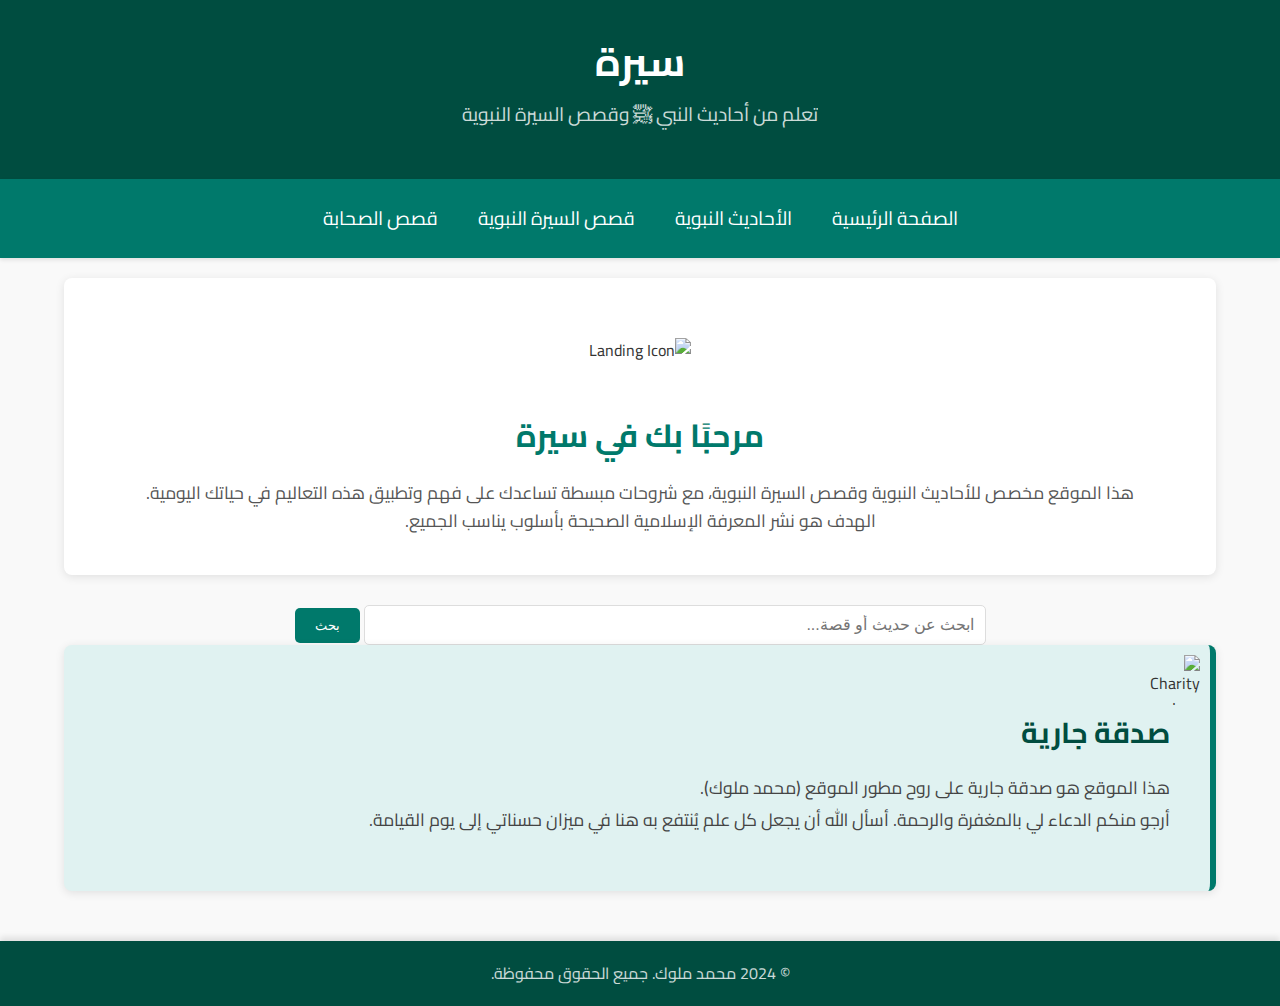
==== index.html @ b33421a6 "001" ====
<!DOCTYPE html>
<html lang="ar">
<head>
    <meta charset="UTF-8">
    <meta name="viewport" content="width=device-width, initial-scale=1.0">
    <title>سيرة</title>
    <link rel="alternate icon" type="image/png" href="./assets/img/favicon-32x32.png">
    <link href="https://fonts.googleapis.com/css2?family=Cairo:wght@400;600;700&display=swap" rel="stylesheet">
    <link rel="stylesheet" href="styles.css">
</head>
<body>
    <header>
        <div class="container">
            <h1>سيرة</h1>
            <p>تعلم من أحاديث النبي ﷺ وقصص السيرة النبوية</p>
        </div>
    </header>

    <nav>
        <a href="#intro">الصفحة الرئيسية</a>
        <a href="/hadiths.html">الأحاديث النبوية</a>
        <a href="/seerah.html">قصص السيرة النبوية</a>
        <a href="/companions.html">قصص الصحابة</a>
    </nav>

    <div class="container">
        <section id="intro" class="intro">
            <img src="path/to/landing-icon.png" alt="Landing Icon">
            <h2>مرحبًا بك في سيرة</h2>
            <p>
                هذا الموقع مخصص للأحاديث النبوية وقصص السيرة النبوية، مع شروحات مبسطة تساعدك على فهم وتطبيق
                هذه التعاليم في حياتك اليومية.
                <br>
                الهدف هو نشر المعرفة الإسلامية الصحيحة بأسلوب يناسب الجميع.
            </p>
        </section>

        <!-- Search Bar -->
        <div class="search-bar">
            <input type="text" placeholder="ابحث عن حديث أو قصة..." />
            <button>بحث</button>
        </div>

        <!-- صدقة جارية Section -->
        <section class="section">
            <!-- Example Image Icon -->
            <img src="path/to/charity-icon.png" alt="Charity Icon">
            <h2>صدقة جارية</h2>
            <p>
                هذا الموقع هو صدقة جارية على روح مطور الموقع (محمد ملوك).<br> أرجو منكم الدعاء لي بالمغفرة والرحمة. أسأل الله أن يجعل كل علم يُنتفع
                به هنا في ميزان حسناتي إلى يوم القيامة.
            </p>
            
        </section>
    </div>

    <footer>
        <p>&copy; 2024 محمد ملوك. جميع الحقوق محفوظة.</p>
    </footer>
</body>
</html>
---- styles.css ----
/* Global Styles */
        body {
            font-family: 'Cairo', sans-serif;
            background-color: #f9f9f9;
            color: #333;
            margin: 0;
            padding: 0;
            line-height: 1.6;
            direction: rtl; /* RTL for Arabic */
        }

        header {
            background-color: #004d40;
            color: white;
            padding: 10px 0;
            box-shadow: 0 4px 6px rgba(0, 0, 0, 0.1);
        }

        nav {
            display: flex;
            justify-content: center;
            align-items: center;
            background-color: #00796b;
            padding: 10px 0;
            box-shadow: 0 2px 4px rgba(0, 0, 0, 0.1);
        }

        nav a {
            color: white;
            text-decoration: none;
            padding: 14px 20px;
            font-size: 1.2em;
            transition: background-color 0.3s ease, transform 0.3s ease;
        }

        nav a:hover {
            background-color: #004d40;
            transform: scale(1.1);
        }

        .container {
            width: 90%;
            max-width: 1200px;
            margin: auto;
            padding: 20px;
        }

        header h1 {
            margin: 0;
            font-size: 2.5em;
            font-weight: 700;
            text-align: center;
        }

        header p {
            font-size: 1.2em;
            margin-top: 5px;
            opacity: 0.8;
            text-align: center;
        }

        /* Intro Section */
        .intro {
            padding: 40px;
            background: #ffffff;
            border-radius: 8px;
            margin-bottom: 30px;
            box-shadow: 0 2px 10px rgba(0, 0, 0, 0.1);
            text-align: center;
        }

        .intro h2 {
            font-size: 2em;
            margin-bottom: 15px;
            color: #00796b;
        }

        .intro p {
            font-size: 1.1em;
            color: #555;
            margin-bottom: 0;
        }

        .intro img {
            width: 150px; /* Increased size */
            height: auto;
            margin: 20px 0;
        }

        /* Search Bar */
        .search-bar {
            margin-top: 20px;
            text-align: center;
        }

        .search-bar input {
            padding: 10px;
            width: 80%;
            max-width: 600px;
            font-size: 1em;
            border: 1px solid #ddd;
            border-radius: 5px;
        }

        .search-bar button {
            padding: 10px 20px;
            background-color: #00796b;
            color: white;
            border: none;
            cursor: pointer;
            border-radius: 5px;
        }

        /* صدقة جارية Section */
        .section {
            padding: 40px;
            background: #e0f2f1;
            border-radius: 8px;
            margin-bottom: 30px;
            box-shadow: 0 2px 10px rgba(0, 0, 0, 0.1);
            border-right: 6px solid #00796b;
            position: relative;
        }

        .section img {
            position: absolute;
            top: 10px;
            right: 10px;
            width: 50px;
            height: 50px;
        }

        .section h2 {
            font-size: 1.8em;
            margin-bottom: 15px;
            color: #004d40;
        }

        .section p {
            font-size: 1.1em;
            color: #444;
            margin-bottom: 15px;
            line-height: 1.8;
        }

        .section p em {
            color: #00796b;
            font-weight: 600;
        }

        /* Call to Action Section */
        .cta-section {
            text-align: center;
            margin: 30px 0;
        }

        .cta-button {
            display: inline-block;
            margin: 10px;
            padding: 15px 30px;
            background-color: #00796b;
            color: white;
            border: none;
            border-radius: 5px;
            font-size: 1.2em;
            cursor: pointer;
            text-decoration: none;
            transition: transform 0.3s ease, background-color 0.3s ease;
        }

        .cta-button:hover {
            background-color: #004d40;
            transform: scale(1.05);
        }

        /* Footer */
        footer {
            background-color: #004d40;
            color: white;
            text-align: center;
            padding: 20px 0;
            box-shadow: 0 -4px 6px rgba(0, 0, 0, 0.1);
        }

        footer p {
            margin: 0;
            font-size: 1em;
            opacity: 0.8;
        }

        /* Responsive Styles */
        @media (max-width: 768px) {
            header h1 {
                font-size: 2em;
            }

            .intro, .section {
                padding: 20px;
            }

            .section h2 {
                font-size: 1.6em;
            }

            .intro img {
                width: 120px; /* Adjusted size for smaller screens */
            }
        }

        @media (max-width: 480px) {
            nav a {
                padding: 10px 15px;
                font-size: 1em;
            }

            .intro img {
                width: 100px; /* Further adjustment for very small screens */
            }
        }
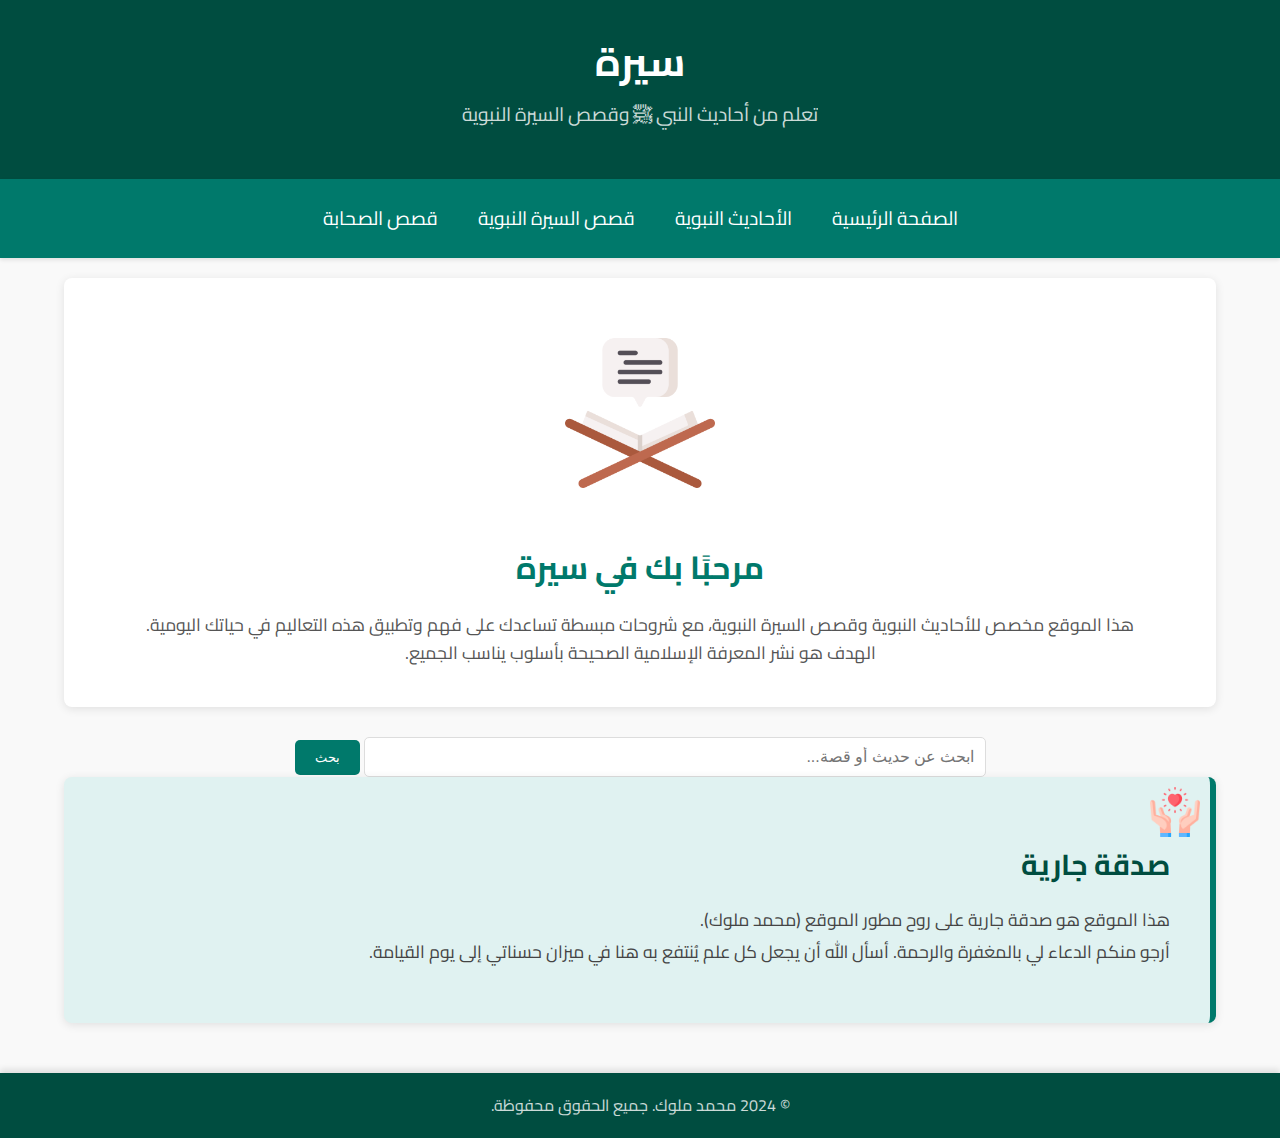
==== commit 0f108e7c: "0004" ====
--- a/index.html
+++ b/index.html
@@ -25,7 +25,7 @@
 
     <div class="container">
         <section id="intro" class="intro">
-            <img src="path/to/landing-icon.png" alt="Landing Icon">
+            <img src="./assets/img/book.png" alt="Landing Icon">
             <h2>مرحبًا بك في سيرة</h2>
             <p>
                 هذا الموقع مخصص للأحاديث النبوية وقصص السيرة النبوية، مع شروحات مبسطة تساعدك على فهم وتطبيق
@@ -44,7 +44,7 @@
         <!-- صدقة جارية Section -->
         <section class="section">
             <!-- Example Image Icon -->
-            <img src="path/to/charity-icon.png" alt="Charity Icon">
+            <img src="./assets/img/charity.png" alt="Charity Icon">
             <h2>صدقة جارية</h2>
             <p>
                 هذا الموقع هو صدقة جارية على روح مطور الموقع (محمد ملوك).<br> أرجو منكم الدعاء لي بالمغفرة والرحمة. أسأل الله أن يجعل كل علم يُنتفع
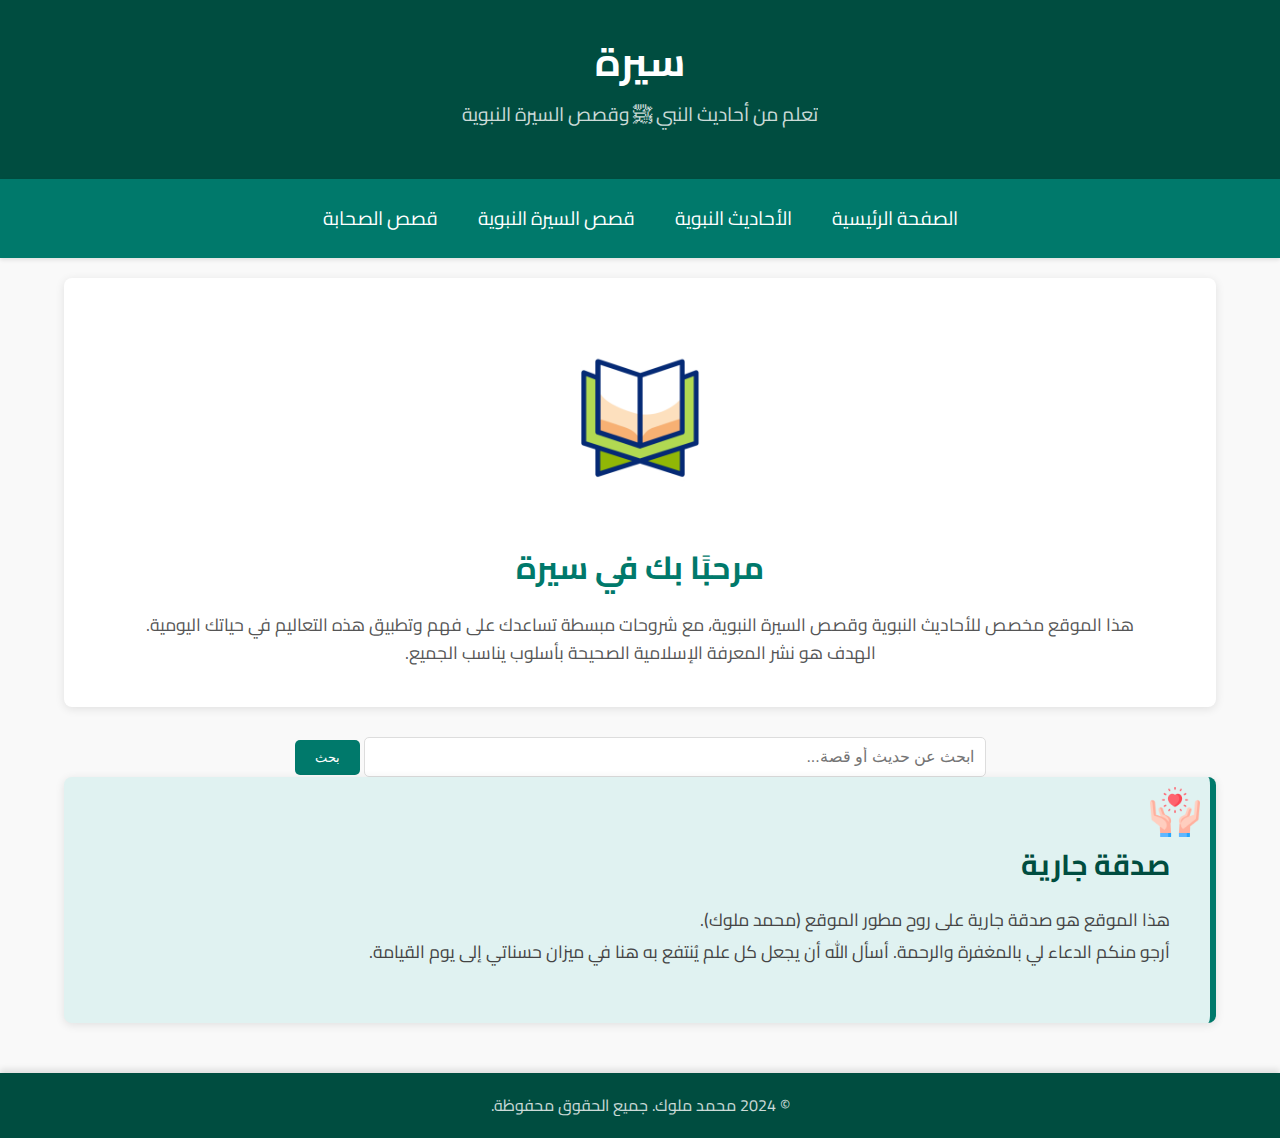
==== commit 068eaa90: "0005" ====
--- a/index.html
+++ b/index.html
@@ -25,7 +25,7 @@
 
     <div class="container">
         <section id="intro" class="intro">
-            <img src="./assets/img/book.png" alt="Landing Icon">
+            <img src="./assets/img/book.gif" alt="Landing Icon">
             <h2>مرحبًا بك في سيرة</h2>
             <p>
                 هذا الموقع مخصص للأحاديث النبوية وقصص السيرة النبوية، مع شروحات مبسطة تساعدك على فهم وتطبيق
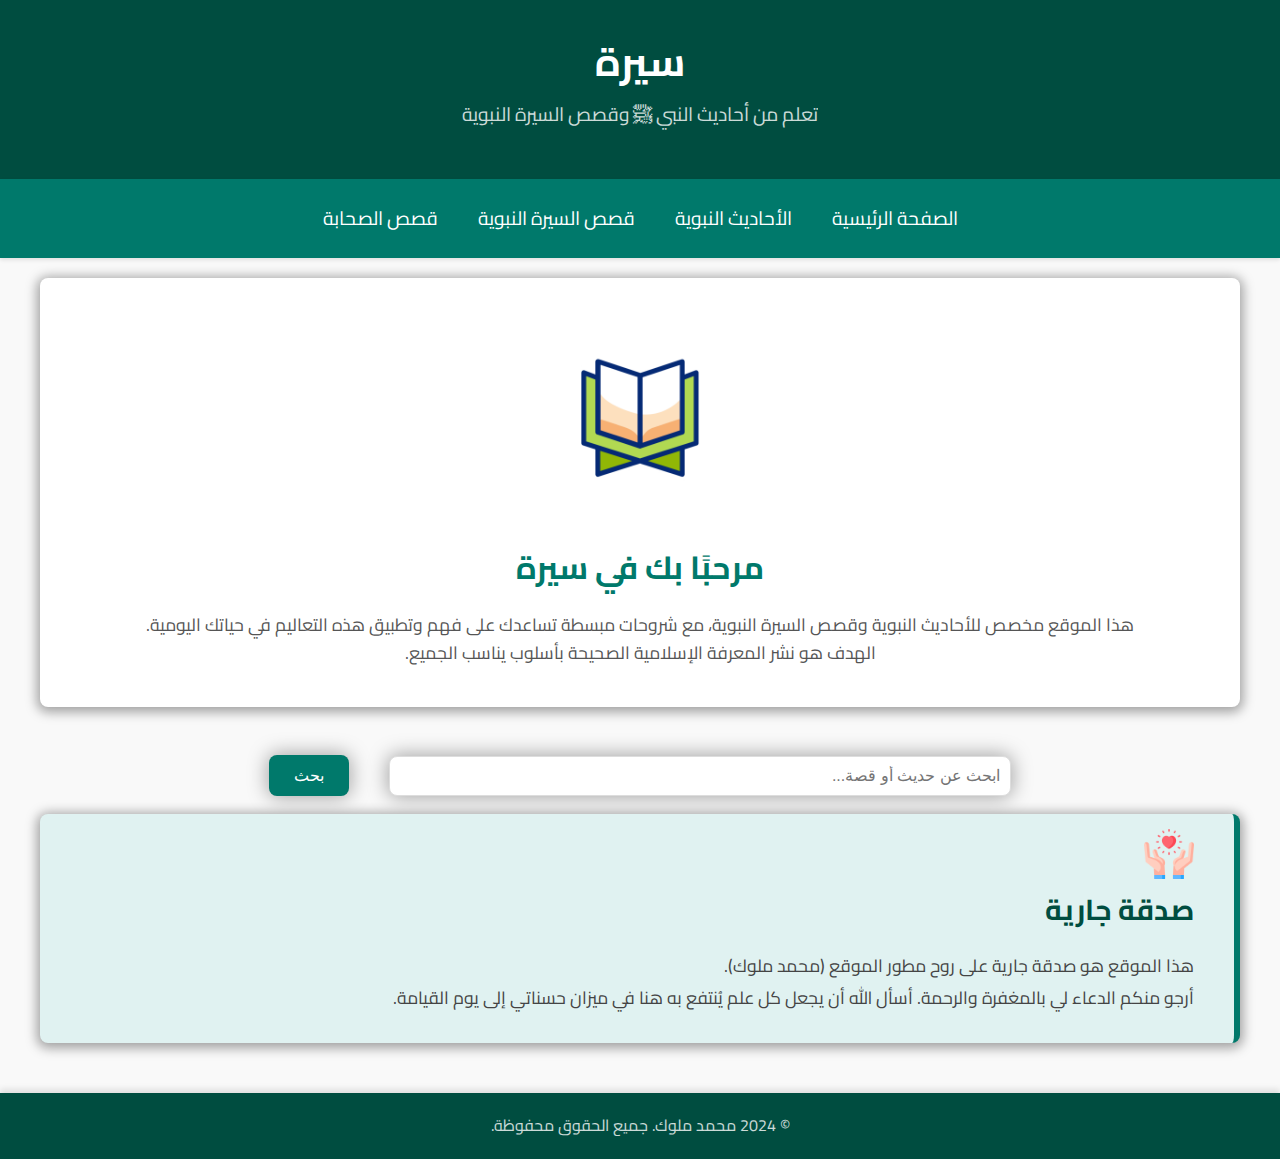
==== commit 2f61b1db: "0009" ====
--- a/index.html
+++ b/index.html
@@ -17,10 +17,10 @@
     </header>
 
     <nav>
-        <a href="#intro">الصفحة الرئيسية</a>
-        <a href="/hadiths.html">الأحاديث النبوية</a>
-        <a href="/seerah.html">قصص السيرة النبوية</a>
-        <a href="/companions.html">قصص الصحابة</a>
+        <a href="#container">الصفحة الرئيسية</a>
+        <a href="./hadiths.html">الأحاديث النبوية</a>
+        <a href=".//seerah.html">قصص السيرة النبوية</a>
+        <a href=".//companions.html">قصص الصحابة</a>
     </nav>
 
     <div class="container">
--- a/styles.css
+++ b/styles.css
@@ -39,7 +39,6 @@
         }
 
         .container {
-            width: 90%;
             max-width: 1200px;
             margin: auto;
             padding: 20px;
@@ -65,7 +64,7 @@
             background: #ffffff;
             border-radius: 8px;
             margin-bottom: 30px;
-            box-shadow: 0 2px 10px rgba(0, 0, 0, 0.1);
+            box-shadow: 0 2px 12px 3px rgb(0 0 0 / 36%);
             text-align: center;
         }
 
@@ -95,43 +94,45 @@
 
         .search-bar input {
             padding: 10px;
+            margin: 1.5%;
             width: 80%;
             max-width: 600px;
             font-size: 1em;
             border: 1px solid #ddd;
-            border-radius: 5px;
+            box-shadow: 0 0px 20px 1px rgb(0 0 0 / 36%);
+            border-radius: 8px;
         }
 
         .search-bar button {
-            padding: 10px 20px;
+            padding: 11px 25px;
+            margin: 1.5%;
             background-color: #00796b;
             color: white;
             border: none;
+            font-size: 1rem;
+            box-shadow: 0 0px 20px 1px rgb(0 0 0 / 36%);
             cursor: pointer;
-            border-radius: 5px;
+            border-radius: 8px;
         }
 
         /* صدقة جارية Section */
         .section {
-            padding: 40px;
+            padding: 15px 40px;
             background: #e0f2f1;
             border-radius: 8px;
             margin-bottom: 30px;
-            box-shadow: 0 2px 10px rgba(0, 0, 0, 0.1);
+            box-shadow: 0 2px 12px 3px rgb(0 0 0 / 36%);
             border-right: 6px solid #00796b;
             position: relative;
         }
 
         .section img {
-            position: absolute;
-            top: 10px;
-            right: 10px;
             width: 50px;
-            height: 50px;
         }
 
         .section h2 {
             font-size: 1.8em;
+            margin-top: 0;
             margin-bottom: 15px;
             color: #004d40;
         }
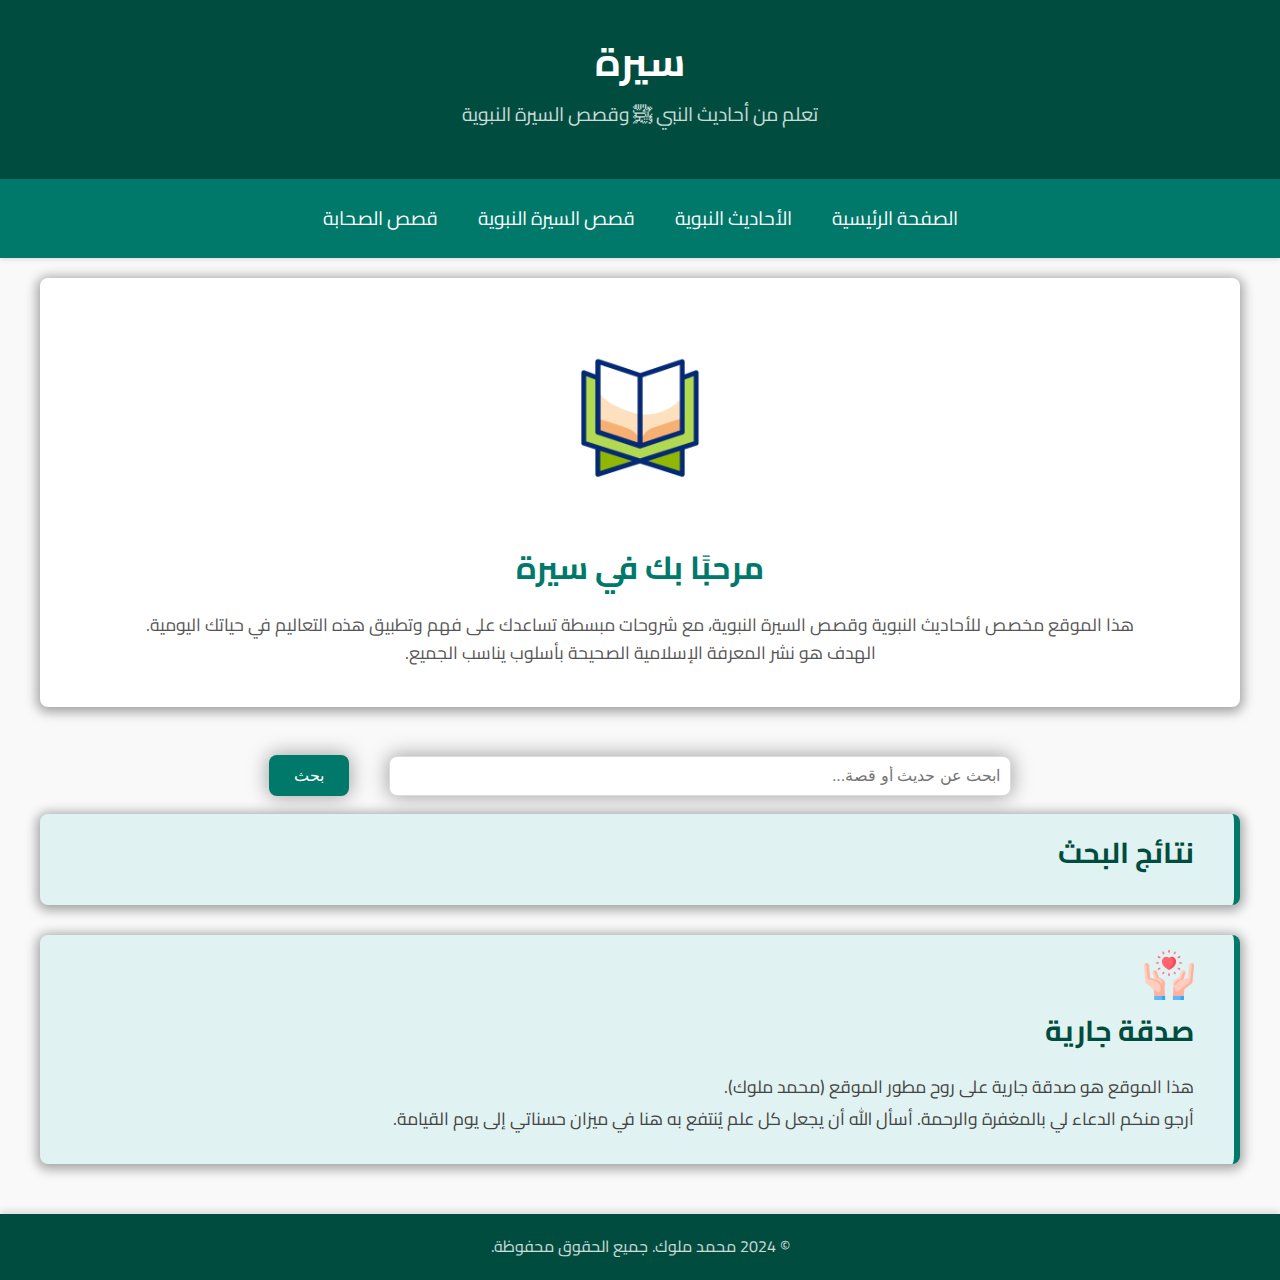
==== commit b57351b2: "0011" ====
--- a/index.html
+++ b/index.html
@@ -37,9 +37,17 @@
 
         <!-- Search Bar -->
         <div class="search-bar">
-            <input type="text" placeholder="ابحث عن حديث أو قصة..." />
-            <button>بحث</button>
+            <input id="search-input" type="text" placeholder="ابحث عن حديث أو قصة..." />
+            <button id="search-button">بحث</button>
         </div>
+
+        <!-- Results Section -->
+        <section id="search-results" class="section">
+            <h2>نتائج البحث</h2>
+            <div id="results-container"></div>
+        </section>
+
+
 
         <!-- صدقة جارية Section -->
         <section class="section">
@@ -57,5 +65,8 @@
     <footer>
         <p>&copy; 2024 محمد ملوك. جميع الحقوق محفوظة.</p>
     </footer>
+
+    <script src="./script.js"></script>
+
 </body>
 </html>
--- a/styles.css
+++ b/styles.css
@@ -174,6 +174,30 @@
             transform: scale(1.05);
         }
 
+        .search-results {
+            margin-top: 20px;
+        }
+        
+        .search-results article {
+            border-bottom: 1px solid #ddd;
+            padding: 10px 0;
+        }
+        
+        .search-results h3 {
+            font-size: 1.2em;
+            margin-bottom: 5px;
+        }
+        
+        .search-results p {
+            margin-bottom: 5px;
+        }
+        
+        .search-results .status {
+            font-weight: bold;
+            color: #28a745;
+        }
+        
+
         /* Footer */
         footer {
             background-color: #004d40;
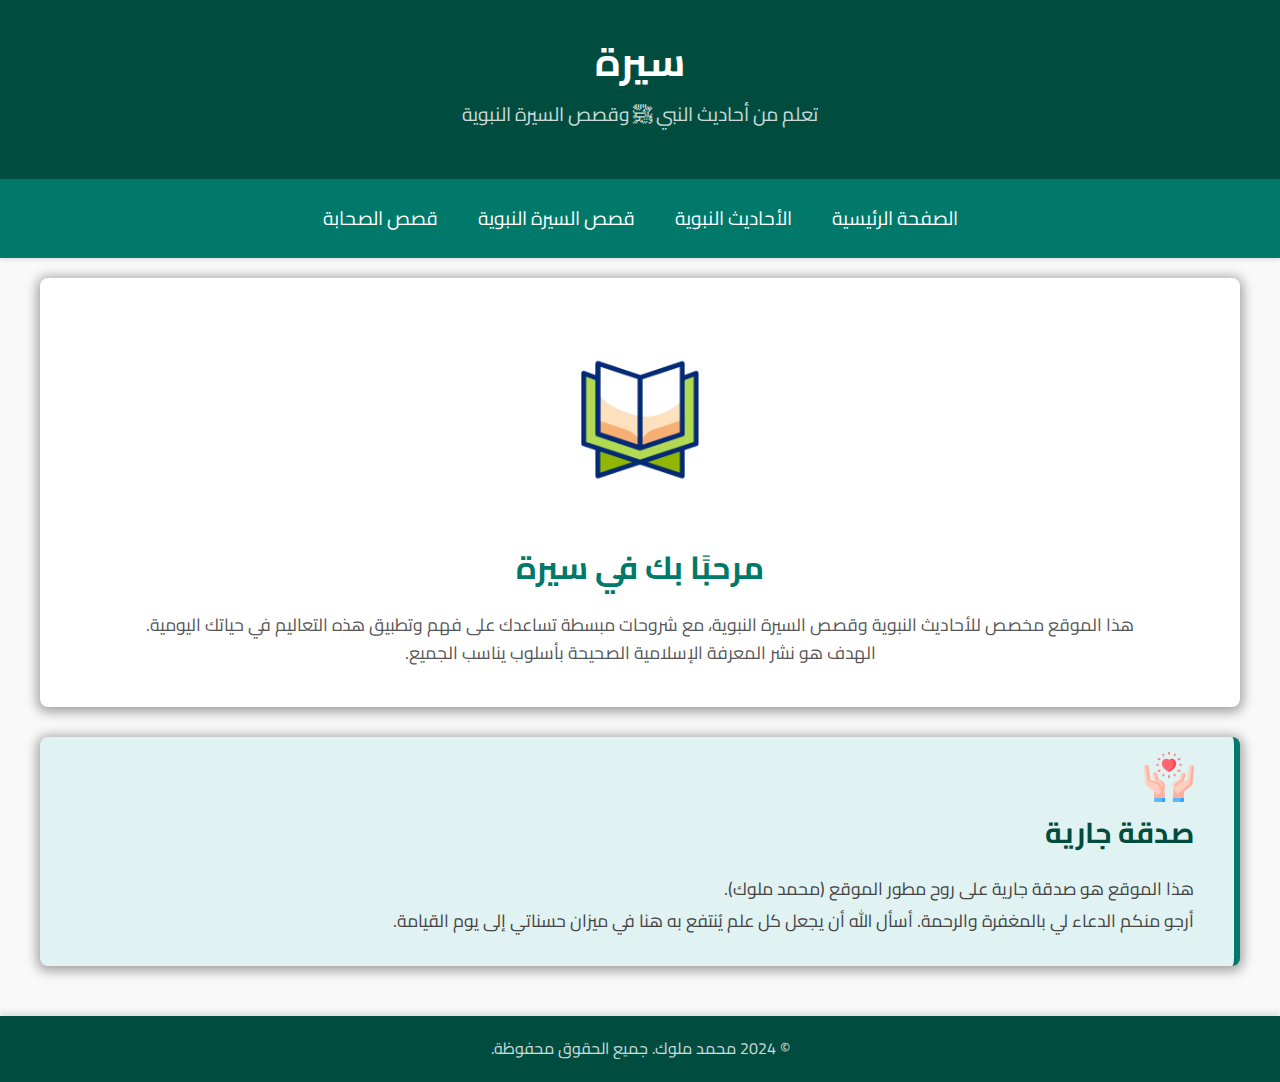
==== commit 086e8188: "0012" ====
--- a/index.html
+++ b/index.html
@@ -35,20 +35,6 @@
             </p>
         </section>
 
-        <!-- Search Bar -->
-        <div class="search-bar">
-            <input id="search-input" type="text" placeholder="ابحث عن حديث أو قصة..." />
-            <button id="search-button">بحث</button>
-        </div>
-
-        <!-- Results Section -->
-        <section id="search-results" class="section">
-            <h2>نتائج البحث</h2>
-            <div id="results-container"></div>
-        </section>
-
-
-
         <!-- صدقة جارية Section -->
         <section class="section">
             <!-- Example Image Icon -->
@@ -65,8 +51,6 @@
     <footer>
         <p>&copy; 2024 محمد ملوك. جميع الحقوق محفوظة.</p>
     </footer>
-
-    <script src="./script.js"></script>
-
+    
 </body>
 </html>
